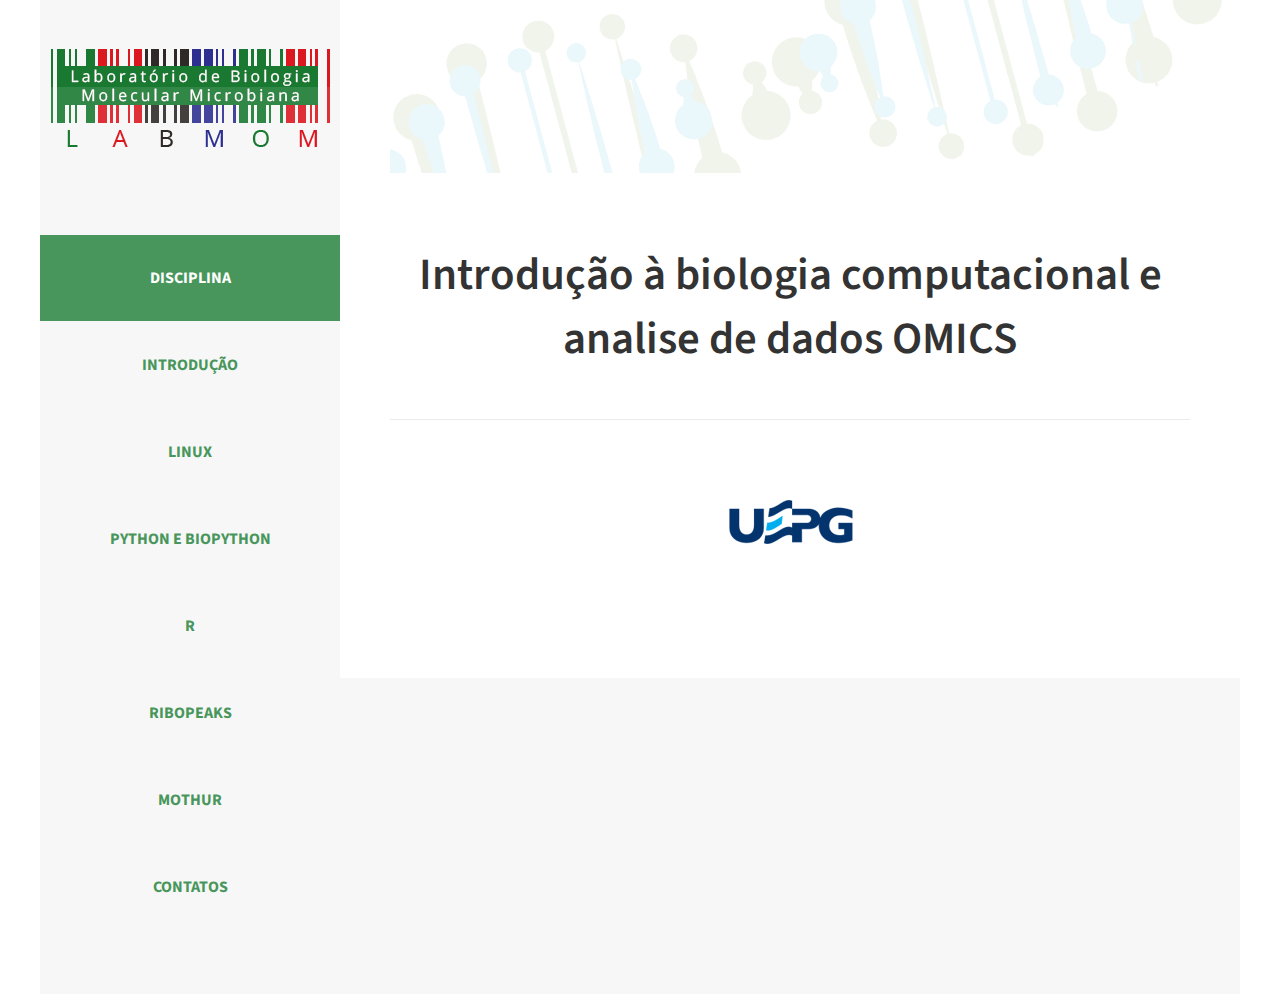
==== index.html @ 71353d30 "init" ====
<!DOCTYPE html PUBLIC "-//W3C//DTD XHTML 1.0 Strict//EN" "http://www.w3.org/TR/xhtml1/DTD/xhtml1-strict.dtd">
<html xmlns="http://www.w3.org/1999/xhtml">
<head>
<meta http-equiv="Content-Type" content="text/html; charset=utf-8" />
<title> Labmom - Disciplina </title>
<link href="http://fonts.googleapis.com/css?family=Source+Sans+Pro:200,300,400,600,700,900" rel="stylesheet" />
<link href="default.css" rel="stylesheet" type="text/css" media="all" />
<link href="fonts.css" rel="stylesheet" type="text/css" media="all" />
</head>
<body>
<div id="page" class="container">
	<div id="header">
		<div id="logo">
			<a href="https://sites.uepg.br/labmom/" target="_blank">
				<img src="images/logo.png" alt="" />
			</a>
		</div>
		<div id="menu">
			<ul>
				<li class="current_page_item"><a href="#" accesskey="1" title="">Disciplina</a></li>
				<li><a href="./introducao.html" accesskey="2" title="">Introdução</a></li>
				<li><a href="./linux.html" accesskey="3" title="">Linux</a></li>
				<li><a href="./python.html" accesskey="4" title="">Python e BioPython</a></li>
				<li><a href="./r.html" accesskey="5" title="">R</a></li>
				<li ><a href="./ribo.html" accesskey="5" title="">Ribopeaks</a></li>
				<li><a href="./morthur.html" accesskey="5" title="">Mothur</a></li>
				<li><a href="./contatos.html" accesskey="5" title="">Contatos</a></li>
			</ul>
		</div>
	</div>
	<div id="main">
		<div id="banner">
			<img src="images/fundo_topo.png" alt="" />
		</div>
		<div id="welcome">
			<div class="title">
				<h2> Introdução à biologia computacional e analise de dados OMICS </h2>
			</div>
		</div>
		<div id="featured">
			<a href="https://www.uepg.br/" target="_blank">	<img src="images/logo_uepg.png" alt="" /> </a>
		</div>
		
	</div>
</div>
<script src="assets/js/main.js"></script>
</body>
</html>
---- default.css ----
html, body
	{
		height: 100%;
	}
	
	body
	{
		margin: 0px;
		padding: 0px;
		background: #fff;
		font-family: 'Source Sans Pro', sans-serif;
		font-size: 12pt;
		font-weight: 300;
		color: #444444;
	}
	
	
	h1, h2, h3
	{
		margin: 0;
		padding: 0;
		font-weight: 600;
		color: #333333;
	}
	
	p, ol, ul
	{
		margin-top: 0;
	}
	
	ol, ul
	{
		padding: 0;
		list-style: none;
	}
	
	p
	{
		line-height: 180%;
	}
	
	strong
	{
	}
	
	a
	{
		color: #48965b;
	}
	
	a:hover
	{
		text-decoration: none;
	}
	
	.container
	{
		overflow: hidden;
		margin: 0em auto;
		width: 1200px;
	}
	
/*********************************************************************************/
/* Image Style                                                                   */
/*********************************************************************************/

	.image
	{
		display: inline-block;
	}
	
	.image img
	{
		display: block;
		width: 100%;
	}
	
	.image-full
	{
		display: block;
		width: 100%;
		margin: 0 0 2em 0;
	}
	
	.image-left
	{
		float: left;
		margin: 0 2em 2em 0;
	}
	
	.image-centered
	{
		display: block;
		margin: 0 0 2em 0;
	}
	
	.image-centered img
	{
		margin: 0 auto;
		width: auto;
	}

/*********************************************************************************/
/* List Styles                                                                   */
/*********************************************************************************/

	ul.style1
	{
		margin: 0 auto;
		padding: 0;
		width: 80%;
		overflow: hidden;
		list-style: none;
		text-align: left;
		color: #6c6c6c
	}
	
	ul.style1 li
	{
		padding: 1.6em 0em 0em 0em;
		margin: 0 0 2.5em 0;
		border-top: 1px solid rgba(0,0,0,.1); 
	}
	
	ul.style1 li:first-child
	{
		border-top: none;
	}
	
	ul.style1 p
	{
		margin: 0;
	}
	
	ul.style1 a
	{
		display: block;
		text-decoration: none;
		color: #2D2D2D;
	}
	
	ul.style1 a:hover
	{
		text-decoration: underline;
	}
	
	ul.style1 h3
	{
		padding: 1em 0em 5px 0em;
		text-transform: uppercase;
		font-size: 1em;
		font-weight: 400;
	}
	
	ul.style1 .first
	{
		padding-top: 0;
		background: none;
	}
	
	ul.style1 .date
	{
		float: left;
		position: relative;
		width: 80px;
		height: 70px;
		margin: 0.5em 1.5em 0em 0.5em;
		padding: 1.5em 0em 1.5em 0em;
		box-shadow: 0px 0px 0px 5px rgba(255,255,255,0.1);
		line-height: normal;
		text-align: center;
		text-transform: uppercase;
		text-shadow: 0px 1px 0px rgba(0,0,0,.2);
		font-size: 1em;
		font-weight: 400;
		border-right: 1px solid rgba(0,0,0,.1); 
	}
	
	ul.style1 .date:after
	{
		content: '';
		display: block;
		position: absolute;
		left: 0;
		top: 0;
		width: 100%;
		height: 100%;
		border-radius: 6px;
	}
	
	ul.style1 .date b
	{
		margin: 0;
		padding: 0;
		display: block;
		margin-top: -5px;
		font-size: 1.8em;
		font-weight: 700;
	}
	
	ul.style1 .date a
	{
	}
	
	ul.style1 .date a:hover
	{
		text-decoration: none;
	}


/*********************************************************************************/
/* Social Icon Styles                                                            */
/*********************************************************************************/

	ul.contact
	{
		margin: 0;
		padding: 2em 0em 0em 0em;
		list-style: none;
	}
	
	ul.contact li
	{
		display: inline-block;
		padding: 0em 0.30em;
		font-size: 1em;
	}
	
	ul.contact li span
	{
		display: none;
		margin: 0;
		padding: 0;
	}
	
	ul.contact li a
	{
		color: #FFF;
	}
	
	ul.contact li a:before
	{
		display: inline-block;
		background: #3f3f3f;
		width: 40px;
		height: 40px;
		line-height: 40px;
		border-radius: 20px;
		text-align: center;
		color: #FFFFFF;
	}
	
	ul.contact li a.icon-twitter:before { background: #2DAAE4; }
	ul.contact li a.icon-facebook:before { background: #39599F; }
	ul.contact li a.icon-dribbble:before { background: #C4376B;	}
	ul.contact li a.icon-tumblr:before { background: #31516A; }
	ul.contact li a.icon-rss:before { background: #F2600B; }

/*********************************************************************************/
/* Button Style                                                                  */
/*********************************************************************************/

	.button
	{
		display: inline-block;
		padding: 1em 3em 1em 2em;
		letter-spacing: 0.20em;
		text-decoration: none;
		text-transform: uppercase;
		font-weight: 400;
		font-size: 0.90em;
		color: #FFF;
	}
	
	.button:before
	{
		display: inline-block;
		background: #FFC31F;
		margin-right: 1em;
		width: 40px;
		height: 40px;
		line-height: 40px;
		border-radius: 20px;
		text-align: center;
		color: #272925;
	}
		
/*********************************************************************************/
/* 4-column                                                                      */
/*********************************************************************************/

	.box1,
	.box2,
	.box3,
	.box4
	{
		width: 235px;
	}
	
	.box1,
	.box2,
	.box3,
	{
		float: left;
		margin-right: 20px;
	}
	
	.box4
	{
		float: right;
	}
	
/*********************************************************************************/
/* 3-column                                                                      */
/*********************************************************************************/

	.boxA,
	.boxB,
	.boxC
	{
		width: 320px;
	}

	.boxA,
	.boxB,
	{
		float: left;
		margin-right: 20px;
	}
	
	.boxC
	{
		float: right;
	}

/*********************************************************************************/
/* 2-column                                                                      */
/*********************************************************************************/

	.tbox1,
	.tbox2
	{
		width: 575px;
	}
	
	.tbox1
	{
		float: left;
	}

	.tbox2
	{
		float: right;
	}

/*********************************************************************************/
/* Heading Titles                                                                */
/*********************************************************************************/

	.title
	{
		margin-bottom: 3em;
	}
	
	.title h2
	{
		/*text-transform: Uppercase;*/
		font-size: 2.8em;
	}
	
	.title .byline
	{
		font-size: 1.3em;
		color: #6F6F6F;
	}
		
/*********************************************************************************/
/* Header                                                                        */
/*********************************************************************************/

	#header
	{
		position: relative;
		float: left;
		width: 300px;
		padding: 3em 0em;
	}

/*********************************************************************************/
/* Logo                                                                          */
/*********************************************************************************/

	#logo
	{
		text-align: center;
		margin-bottom: 4em;
	}
	
	#logo h1
	{
		display: block;
	}
	
	#logo a
	{
		text-decoration: none;
		color: #FFF;
	}
	
	#logo span
	{
		padding-right: 0.5em;
		text-transform: uppercase;
		font-size: 0.90em;
		color: rgba(255,255,255,0.3);
	}

	#logo span a
	{
		color: rgba(255,255,255,0.5);
	}
	
	#logo img
	{
		display: inline-block;
		margin-bottom: 1em;
		/*border-radius: 50%;*/
	}

/*********************************************************************************/
/* Menu                                                                          */
/*********************************************************************************/

	#menu
	{
	}
	
	#menu ul
	{
	}
	
	#menu li
	{
		border-top: 1px solid rgba(255,255,255,0.08);
	}
	
	#menu li a, #menu li span
	{
		display: block;
		padding: 2em 1.5em;
		text-align: center;
		text-decoration:  none;
		text-transform: uppercase;
		font-weight: 700;
	}
	
	#menu li:hover a, #menu li.active a, #menu li.active span
	{
	}
	
	#menu .current_page_item a
	{
		background: #48965b;
		color: rgba(255,255,255,1);
	}
	
	#menu .icon
	{
	}

/*********************************************************************************/
/* Banner                                                                        */
/*********************************************************************************/

	#banner
	{
		margin-bottom: 4em;
	}

/*********************************************************************************/
/* Page                                                                          */
/*********************************************************************************/

	#page
	{
		background: #f7f7f7;
	}

/*********************************************************************************/
/* Main                                                                          */
/*********************************************************************************/

	#main
	{
		overflow: hidden;
		float: right;
		width: 800px;
		padding: 0em 50px 5em 50px;
		background: #FFF;
		text-align: center;
	}

/*********************************************************************************/
/* Featured                                                                      */
/*********************************************************************************/

	#featured
	{
		overflow: hidden;
		margin-bottom: 3em;
		padding-top: 5em;
		border-top: 1px solid rgba(0,0,0,0.08);
	}

/*********************************************************************************/
/* Sidebar                                                                       */
/*********************************************************************************/

	#sidebar
	{
	}

/*********************************************************************************/
/* Footer                                                                        */
/*********************************************************************************/

	#footer
	{
	}

/*********************************************************************************/
/* Copyright                                                                     */
/*********************************************************************************/

	#copyright
	{
		overflow: hidden;
		padding: 5em 0em;
		border-top: 1px solid rgba(0,0,0,0.08);
	}
	
	#copyright span
	{
		display: block;
		letter-spacing: 0.20em;
		line-height: 2.5em;
		text-align: center;
		text-transform: uppercase;
		font-size: 0.80em;
		color: rgba(0,0,0,0.7);
	}
	
	#copyright a
	{
		text-decoration: none;
		color: rgba(0,0,0,0.9);
	}

	.fa
	{
		display: block;
		color: #000;
		background: red;
	}
---- fonts.css ----
@charset 'UTF-8';

@font-face{font-family:'FontAwesome';src:url('font/fontawesome-webfont.eot?v=4.0.1');src:url('font/fontawesome-webfont.eot?#iefix&v=4.0.1') format('embedded-opentype'),url('font/fontawesome-webfont.woff?v=4.0.1') format('woff'),url('font/fontawesome-webfont.ttf?v=4.0.1') format('truetype'),url('font/fontawesome-webfont.svg?v=4.0.1#fontawesomeregular') format('svg');font-weight:normal;font-style:normal}

/*********************************************************************************/
/* Icons                                                                         */
/* Powered by Font Awesome by Dave Gandy | http://fontawesome.io                 */
/* Licensed under the SIL OFL 1.1 (font), MIT (CSS)                              */
/*********************************************************************************/

	.fa
	{
		text-decoration: none;
	}

		.fa:before
		{
			display:inline-block;
			font-family: FontAwesome;
			font-size: 1.25em;
			text-decoration: none;
			font-style: normal;
			font-weight: normal;
			line-height: 1;
			-webkit-font-smoothing:antialiased;
			-moz-osx-font-smoothing:grayscale;
		}

		.fa-lg{font-size:1.3333333333333333em;line-height:.75em;vertical-align:-15%}
		.fa-2x{font-size:2em}
		.fa-3x{font-size:3em}
		.fa-4x{font-size:4em}
		.fa-5x{font-size:5em}
		.fa-fw{width:1.2857142857142858em;text-align:center}
		.fa-ul{padding-left:0;margin-left:2.142857142857143em;list-style-type:none}.fa-ul>li{position:relative}
		.fa-li{position:absolute;left:-2.142857142857143em;width:2.142857142857143em;top:.14285714285714285em;text-align:center}.fa-li.fa-lg{left:-1.8571428571428572em}
		.fa-border{padding:.2em .25em .15em;border:solid .08em #eee;border-radius:.1em}
		.pull-right{float:right}
		.pull-left{float:left}
		.fa.pull-left{margin-right:.3em}
		.fa.pull-right{margin-left:.3em}
		.fa-spin{-webkit-animation:spin 2s infinite linear;-moz-animation:spin 2s infinite linear;-o-animation:spin 2s infinite linear;animation:spin 2s infinite linear}
		@-moz-keyframes spin{0%{-moz-transform:rotate(0deg)} 100%{-moz-transform:rotate(359deg)}}@-webkit-keyframes spin{0%{-webkit-transform:rotate(0deg)} 100%{-webkit-transform:rotate(359deg)}}@-o-keyframes spin{0%{-o-transform:rotate(0deg)} 100%{-o-transform:rotate(359deg)}}@-ms-keyframes spin{0%{-ms-transform:rotate(0deg)} 100%{-ms-transform:rotate(359deg)}}@keyframes spin{0%{transform:rotate(0deg)} 100%{transform:rotate(359deg)}}.fa-rotate-90{filter:progid:DXImageTransform.Microsoft.BasicImage(rotation=1);-webkit-transform:rotate(90deg);-moz-transform:rotate(90deg);-ms-transform:rotate(90deg);-o-transform:rotate(90deg);transform:rotate(90deg)}
		.fa-rotate-180{filter:progid:DXImageTransform.Microsoft.BasicImage(rotation=2);-webkit-transform:rotate(180deg);-moz-transform:rotate(180deg);-ms-transform:rotate(180deg);-o-transform:rotate(180deg);transform:rotate(180deg)}
		.fa-rotate-270{filter:progid:DXImageTransform.Microsoft.BasicImage(rotation=3);-webkit-transform:rotate(270deg);-moz-transform:rotate(270deg);-ms-transform:rotate(270deg);-o-transform:rotate(270deg);transform:rotate(270deg)}
		.fa-flip-horizontal{filter:progid:DXImageTransform.Microsoft.BasicImage(rotation=0, mirror=1);-webkit-transform:scale(-1, 1);-moz-transform:scale(-1, 1);-ms-transform:scale(-1, 1);-o-transform:scale(-1, 1);transform:scale(-1, 1)}
		.fa-flip-vertical{filter:progid:DXImageTransform.Microsoft.BasicImage(rotation=2, mirror=1);-webkit-transform:scale(1, -1);-moz-transform:scale(1, -1);-ms-transform:scale(1, -1);-o-transform:scale(1, -1);transform:scale(1, -1)}
		.fa-stack{position:relative;display:inline-block;width:2em;height:2em;line-height:2em;vertical-align:middle}
		.fa-stack-1x,.fa-stack-2x{position:absolute;left:0;width:100%;text-align:center}
		.fa-stack-1x{line-height:inherit}
		.fa-stack-2x{font-size:2em}
		.fa-inverse{color:#fff}
		.fa-glass:before{content:"\f000"}
		.fa-music:before{content:"\f001"}
		.fa-search:before{content:"\f002"}
		.fa-envelope-o:before{content:"\f003"}
		.fa-heart:before{content:"\f004"}
		.fa-star:before{content:"\f005"}
		.fa-star-o:before{content:"\f006"}
		.fa-user:before{content:"\f007"}
		.fa-film:before{content:"\f008"}
		.fa-th-large:before{content:"\f009"}
		.fa-th:before{content:"\f00a"}
		.fa-th-list:before{content:"\f00b"}
		.fa-check:before{content:"\f00c"}
		.fa-times:before{content:"\f00d"}
		.fa-search-plus:before{content:"\f00e"}
		.fa-search-minus:before{content:"\f010"}
		.fa-power-off:before{content:"\f011"}
		.fa-signal:before{content:"\f012"}
		.fa-gear:before,.fa-cog:before{content:"\f013"}
		.fa-trash-o:before{content:"\f014"}
		.fa-home:before{content:"\f015"}
		.fa-file-o:before{content:"\f016"}
		.fa-clock-o:before{content:"\f017"}
		.fa-road:before{content:"\f018"}
		.fa-download:before{content:"\f019"}
		.fa-arrow-circle-o-down:before{content:"\f01a"}
		.fa-arrow-circle-o-up:before{content:"\f01b"}
		.fa-inbox:before{content:"\f01c"}
		.fa-play-circle-o:before{content:"\f01d"}
		.fa-rotate-right:before,.fa-repeat:before{content:"\f01e"}
		.fa-refresh:before{content:"\f021"}
		.fa-list-alt:before{content:"\f022"}
		.fa-lock:before{content:"\f023"}
		.fa-flag:before{content:"\f024"}
		.fa-headphones:before{content:"\f025"}
		.fa-volume-off:before{content:"\f026"}
		.fa-volume-down:before{content:"\f027"}
		.fa-volume-up:before{content:"\f028"}
		.fa-qrcode:before{content:"\f029"}
		.fa-barcode:before{content:"\f02a"}
		.fa-tag:before{content:"\f02b"}
		.fa-tags:before{content:"\f02c"}
		.fa-book:before{content:"\f02d"}
		.fa-bookmark:before{content:"\f02e"}
		.fa-print:before{content:"\f02f"}
		.fa-camera:before{content:"\f030"}
		.fa-font:before{content:"\f031"}
		.fa-bold:before{content:"\f032"}
		.fa-italic:before{content:"\f033"}
		.fa-text-height:before{content:"\f034"}
		.fa-text-width:before{content:"\f035"}
		.fa-align-left:before{content:"\f036"}
		.fa-align-center:before{content:"\f037"}
		.fa-align-right:before{content:"\f038"}
		.fa-align-justify:before{content:"\f039"}
		.fa-list:before{content:"\f03a"}
		.fa-dedent:before,.fa-outdent:before{content:"\f03b"}
		.fa-indent:before{content:"\f03c"}
		.fa-video-camera:before{content:"\f03d"}
		.fa-picture-o:before{content:"\f03e"}
		.fa-pencil:before{content:"\f040"}
		.fa-map-marker:before{content:"\f041"}
		.fa-adjust:before{content:"\f042"}
		.fa-tint:before{content:"\f043"}
		.fa-edit:before,.fa-pencil-square-o:before{content:"\f044"}
		.fa-share-square-o:before{content:"\f045"}
		.fa-check-square-o:before{content:"\f046"}
		.fa-move:before{content:"\f047"}
		.fa-step-backward:before{content:"\f048"}
		.fa-fast-backward:before{content:"\f049"}
		.fa-backward:before{content:"\f04a"}
		.fa-play:before{content:"\f04b"}
		.fa-pause:before{content:"\f04c"}
		.fa-stop:before{content:"\f04d"}
		.fa-forward:before{content:"\f04e"}
		.fa-fast-forward:before{content:"\f050"}
		.fa-step-forward:before{content:"\f051"}
		.fa-eject:before{content:"\f052"}
		.fa-chevron-left:before{content:"\f053"}
		.fa-chevron-right:before{content:"\f054"}
		.fa-plus-circle:before{content:"\f055"}
		.fa-minus-circle:before{content:"\f056"}
		.fa-times-circle:before{content:"\f057"}
		.fa-check-circle:before{content:"\f058"}
		.fa-question-circle:before{content:"\f059"}
		.fa-info-circle:before{content:"\f05a"}
		.fa-crosshairs:before{content:"\f05b"}
		.fa-times-circle-o:before{content:"\f05c"}
		.fa-check-circle-o:before{content:"\f05d"}
		.fa-ban:before{content:"\f05e"}
		.fa-arrow-left:before{content:"\f060"}
		.fa-arrow-right:before{content:"\f061"}
		.fa-arrow-up:before{content:"\f062"}
		.fa-arrow-down:before{content:"\f063"}
		.fa-mail-forward:before,.fa-share:before{content:"\f064"}
		.fa-resize-full:before{content:"\f065"}
		.fa-resize-small:before{content:"\f066"}
		.fa-plus:before{content:"\f067"}
		.fa-minus:before{content:"\f068"}
		.fa-asterisk:before{content:"\f069"}
		.fa-exclamation-circle:before{content:"\f06a"}
		.fa-gift:before{content:"\f06b"}
		.fa-leaf:before{content:"\f06c"}
		.fa-fire:before{content:"\f06d"}
		.fa-eye:before{content:"\f06e"}
		.fa-eye-slash:before{content:"\f070"}
		.fa-warning:before,.fa-exclamation-triangle:before{content:"\f071"}
		.fa-plane:before{content:"\f072"}
		.fa-calendar:before{content:"\f073"}
		.fa-random:before{content:"\f074"}
		.fa-comment:before{content:"\f075"}
		.fa-magnet:before{content:"\f076"}
		.fa-chevron-up:before{content:"\f077"}
		.fa-chevron-down:before{content:"\f078"}
		.fa-retweet:before{content:"\f079"}
		.fa-shopping-cart:before{content:"\f07a"}
		.fa-folder:before{content:"\f07b"}
		.fa-folder-open:before{content:"\f07c"}
		.fa-resize-vertical:before{content:"\f07d"}
		.fa-resize-horizontal:before{content:"\f07e"}
		.fa-bar-chart-o:before{content:"\f080"}
		.fa-twitter-square:before{content:"\f081"}
		.fa-facebook-square:before{content:"\f082"}
		.fa-camera-retro:before{content:"\f083"}
		.fa-key:before{content:"\f084"}
		.fa-gears:before,.fa-cogs:before{content:"\f085"}
		.fa-comments:before{content:"\f086"}
		.fa-thumbs-o-up:before{content:"\f087"}
		.fa-thumbs-o-down:before{content:"\f088"}
		.fa-star-half:before{content:"\f089"}
		.fa-heart-o:before{content:"\f08a"}
		.fa-sign-out:before{content:"\f08b"}
		.fa-linkedin-square:before{content:"\f08c"}
		.fa-thumb-tack:before{content:"\f08d"}
		.fa-external-link:before{content:"\f08e"}
		.fa-sign-in:before{content:"\f090"}
		.fa-trophy:before{content:"\f091"}
		.fa-github-square:before{content:"\f092"}
		.fa-upload:before{content:"\f093"}
		.fa-lemon-o:before{content:"\f094"}
		.fa-phone:before{content:"\f095"}
		.fa-square-o:before{content:"\f096"}
		.fa-bookmark-o:before{content:"\f097"}
		.fa-phone-square:before{content:"\f098"}
		.fa-twitter:before{content:"\f099"}
		.fa-facebook:before{content:"\f09a"}
		.fa-github:before{content:"\f09b"}
		.fa-unlock:before{content:"\f09c"}
		.fa-credit-card:before{content:"\f09d"}
		.fa-rss:before{content:"\f09e"}
		.fa-hdd-o:before{content:"\f0a0"}
		.fa-bullhorn:before{content:"\f0a1"}
		.fa-bell:before{content:"\f0f3"}
		.fa-certificate:before{content:"\f0a3"}
		.fa-hand-o-right:before{content:"\f0a4"}
		.fa-hand-o-left:before{content:"\f0a5"}
		.fa-hand-o-up:before{content:"\f0a6"}
		.fa-hand-o-down:before{content:"\f0a7"}
		.fa-arrow-circle-left:before{content:"\f0a8"}
		.fa-arrow-circle-right:before{content:"\f0a9"}
		.fa-arrow-circle-up:before{content:"\f0aa"}
		.fa-arrow-circle-down:before{content:"\f0ab"}
		.fa-globe:before{content:"\f0ac"}
		.fa-wrench:before{content:"\f0ad"}
		.fa-tasks:before{content:"\f0ae"}
		.fa-filter:before{content:"\f0b0"}
		.fa-briefcase:before{content:"\f0b1"}
		.fa-fullscreen:before{content:"\f0b2"}
		.fa-group:before{content:"\f0c0"}
		.fa-chain:before,.fa-link:before{content:"\f0c1"}
		.fa-cloud:before{content:"\f0c2"}
		.fa-flask:before{content:"\f0c3"}
		.fa-cut:before,.fa-scissors:before{content:"\f0c4"}
		.fa-copy:before,.fa-files-o:before{content:"\f0c5"}
		.fa-paperclip:before{content:"\f0c6"}
		.fa-save:before,.fa-floppy-o:before{content:"\f0c7"}
		.fa-square:before{content:"\f0c8"}
		.fa-reorder:before{content:"\f0c9"}
		.fa-list-ul:before{content:"\f0ca"}
		.fa-list-ol:before{content:"\f0cb"}
		.fa-strikethrough:before{content:"\f0cc"}
		.fa-underline:before{content:"\f0cd"}
		.fa-table:before{content:"\f0ce"}
		.fa-magic:before{content:"\f0d0"}
		.fa-truck:before{content:"\f0d1"}
		.fa-pinterest:before{content:"\f0d2"}
		.fa-pinterest-square:before{content:"\f0d3"}
		.fa-google-plus-square:before{content:"\f0d4"}
		.fa-google-plus:before{content:"\f0d5"}
		.fa-money:before{content:"\f0d6"}
		.fa-caret-down:before{content:"\f0d7"}
		.fa-caret-up:before{content:"\f0d8"}
		.fa-caret-left:before{content:"\f0d9"}
		.fa-caret-right:before{content:"\f0da"}
		.fa-columns:before{content:"\f0db"}
		.fa-unsorted:before,.fa-sort:before{content:"\f0dc"}
		.fa-sort-down:before,.fa-sort-asc:before{content:"\f0dd"}
		.fa-sort-up:before,.fa-sort-desc:before{content:"\f0de"}
		.fa-envelope:before{content:"\f0e0"}
		.fa-linkedin:before{content:"\f0e1"}
		.fa-rotate-left:before,.fa-undo:before{content:"\f0e2"}
		.fa-legal:before,.fa-gavel:before{content:"\f0e3"}
		.fa-dashboard:before,.fa-tachometer:before{content:"\f0e4"}
		.fa-comment-o:before{content:"\f0e5"}
		.fa-comments-o:before{content:"\f0e6"}
		.fa-flash:before,.fa-bolt:before{content:"\f0e7"}
		.fa-sitemap:before{content:"\f0e8"}
		.fa-umbrella:before{content:"\f0e9"}
		.fa-paste:before,.fa-clipboard:before{content:"\f0ea"}
		.fa-lightbulb-o:before{content:"\f0eb"}
		.fa-exchange:before{content:"\f0ec"}
		.fa-cloud-download:before{content:"\f0ed"}
		.fa-cloud-upload:before{content:"\f0ee"}
		.fa-user-md:before{content:"\f0f0"}
		.fa-stethoscope:before{content:"\f0f1"}
		.fa-suitcase:before{content:"\f0f2"}
		.fa-bell-o:before{content:"\f0a2"}
		.fa-coffee:before{content:"\f0f4"}
		.fa-cutlery:before{content:"\f0f5"}
		.fa-file-text-o:before{content:"\f0f6"}
		.fa-building:before{content:"\f0f7"}
		.fa-hospital:before{content:"\f0f8"}
		.fa-ambulance:before{content:"\f0f9"}
		.fa-medkit:before{content:"\f0fa"}
		.fa-fighter-jet:before{content:"\f0fb"}
		.fa-beer:before{content:"\f0fc"}
		.fa-h-square:before{content:"\f0fd"}
		.fa-plus-square:before{content:"\f0fe"}
		.fa-angle-double-left:before{content:"\f100"}
		.fa-angle-double-right:before{content:"\f101"}
		.fa-angle-double-up:before{content:"\f102"}
		.fa-angle-double-down:before{content:"\f103"}
		.fa-angle-left:before{content:"\f104"}
		.fa-angle-right:before{content:"\f105"}
		.fa-angle-up:before{content:"\f106"}
		.fa-angle-down:before{content:"\f107"}
		.fa-desktop:before{content:"\f108"}
		.fa-laptop:before{content:"\f109"}
		.fa-tablet:before{content:"\f10a"}
		.fa-mobile-phone:before,.fa-mobile:before{content:"\f10b"}
		.fa-circle-o:before{content:"\f10c"}
		.fa-quote-left:before{content:"\f10d"}
		.fa-quote-right:before{content:"\f10e"}
		.fa-spinner:before{content:"\f110"}
		.fa-circle:before{content:"\f111"}
		.fa-mail-reply:before,.fa-reply:before{content:"\f112"}
		.fa-github-alt:before{content:"\f113"}
		.fa-folder-o:before{content:"\f114"}
		.fa-folder-open-o:before{content:"\f115"}
		.fa-expand-o:before{content:"\f116"}
		.fa-collapse-o:before{content:"\f117"}
		.fa-smile-o:before{content:"\f118"}
		.fa-frown-o:before{content:"\f119"}
		.fa-meh-o:before{content:"\f11a"}
		.fa-gamepad:before{content:"\f11b"}
		.fa-keyboard-o:before{content:"\f11c"}
		.fa-flag-o:before{content:"\f11d"}
		.fa-flag-checkered:before{content:"\f11e"}
		.fa-terminal:before{content:"\f120"}
		.fa-code:before{content:"\f121"}
		.fa-reply-all:before{content:"\f122"}
		.fa-mail-reply-all:before{content:"\f122"}
		.fa-star-half-empty:before,.fa-star-half-full:before,.fa-star-half-o:before{content:"\f123"}
		.fa-location-arrow:before{content:"\f124"}
		.fa-crop:before{content:"\f125"}
		.fa-code-fork:before{content:"\f126"}
		.fa-unlink:before,.fa-chain-broken:before{content:"\f127"}
		.fa-question:before{content:"\f128"}
		.fa-info:before{content:"\f129"}
		.fa-exclamation:before{content:"\f12a"}
		.fa-superscript:before{content:"\f12b"}
		.fa-subscript:before{content:"\f12c"}
		.fa-eraser:before{content:"\f12d"}
		.fa-puzzle-piece:before{content:"\f12e"}
		.fa-microphone:before{content:"\f130"}
		.fa-microphone-slash:before{content:"\f131"}
		.fa-shield:before{content:"\f132"}
		.fa-calendar-o:before{content:"\f133"}
		.fa-fire-extinguisher:before{content:"\f134"}
		.fa-rocket:before{content:"\f135"}
		.fa-maxcdn:before{content:"\f136"}
		.fa-chevron-circle-left:before{content:"\f137"}
		.fa-chevron-circle-right:before{content:"\f138"}
		.fa-chevron-circle-up:before{content:"\f139"}
		.fa-chevron-circle-down:before{content:"\f13a"}
		.fa-html5:before{content:"\f13b"}
		.fa-css3:before{content:"\f13c"}
		.fa-anchor:before{content:"\f13d"}
		.fa-unlock-o:before{content:"\f13e"}
		.fa-bullseye:before{content:"\f140"}
		.fa-ellipsis-horizontal:before{content:"\f141"}
		.fa-ellipsis-vertical:before{content:"\f142"}
		.fa-rss-square:before{content:"\f143"}
		.fa-play-circle:before{content:"\f144"}
		.fa-ticket:before{content:"\f145"}
		.fa-minus-square:before{content:"\f146"}
		.fa-minus-square-o:before{content:"\f147"}
		.fa-level-up:before{content:"\f148"}
		.fa-level-down:before{content:"\f149"}
		.fa-check-square:before{content:"\f14a"}
		.fa-pencil-square:before{content:"\f14b"}
		.fa-external-link-square:before{content:"\f14c"}
		.fa-share-square:before{content:"\f14d"}
		.fa-compass:before{content:"\f14e"}
		.fa-toggle-down:before,.fa-caret-square-o-down:before{content:"\f150"}
		.fa-toggle-up:before,.fa-caret-square-o-up:before{content:"\f151"}
		.fa-toggle-right:before,.fa-caret-square-o-right:before{content:"\f152"}
		.fa-euro:before,.fa-eur:before{content:"\f153"}
		.fa-gbp:before{content:"\f154"}
		.fa-dollar:before,.fa-usd:before{content:"\f155"}
		.fa-rupee:before,.fa-inr:before{content:"\f156"}
		.fa-cny:before,.fa-rmb:before,.fa-yen:before,.fa-jpy:before{content:"\f157"}
		.fa-ruble:before,.fa-rouble:before,.fa-rub:before{content:"\f158"}
		.fa-won:before,.fa-krw:before{content:"\f159"}
		.fa-bitcoin:before,.fa-btc:before{content:"\f15a"}
		.fa-file:before{content:"\f15b"}
		.fa-file-text:before{content:"\f15c"}
		.fa-sort-alpha-asc:before{content:"\f15d"}
		.fa-sort-alpha-desc:before{content:"\f15e"}
		.fa-sort-amount-asc:before{content:"\f160"}
		.fa-sort-amount-desc:before{content:"\f161"}
		.fa-sort-numeric-asc:before{content:"\f162"}
		.fa-sort-numeric-desc:before{content:"\f163"}
		.fa-thumbs-up:before{content:"\f164"}
		.fa-thumbs-down:before{content:"\f165"}
		.fa-youtube-square:before{content:"\f166"}
		.fa-youtube:before{content:"\f167"}
		.fa-xing:before{content:"\f168"}
		.fa-xing-square:before{content:"\f169"}
		.fa-youtube-play:before{content:"\f16a"}
		.fa-dropbox:before{content:"\f16b"}
		.fa-stack-overflow:before{content:"\f16c"}
		.fa-instagram:before{content:"\f16d"}
		.fa-flickr:before{content:"\f16e"}
		.fa-adn:before{content:"\f170"}
		.fa-bitbucket:before{content:"\f171"}
		.fa-bitbucket-square:before{content:"\f172"}
		.fa-tumblr:before{content:"\f173"}
		.fa-tumblr-square:before{content:"\f174"}
		.fa-long-arrow-down:before{content:"\f175"}
		.fa-long-arrow-up:before{content:"\f176"}
		.fa-long-arrow-left:before{content:"\f177"}
		.fa-long-arrow-right:before{content:"\f178"}
		.fa-apple:before{content:"\f179"}
		.fa-windows:before{content:"\f17a"}
		.fa-android:before{content:"\f17b"}
		.fa-linux:before{content:"\f17c"}
		.fa-dribbble:before{content:"\f17d"}
		.fa-skype:before{content:"\f17e"}
		.fa-foursquare:before{content:"\f180"}
		.fa-trello:before{content:"\f181"}
		.fa-female:before{content:"\f182"}
		.fa-male:before{content:"\f183"}
		.fa-gittip:before{content:"\f184"}
		.fa-sun-o:before{content:"\f185"}
		.fa-moon-o:before{content:"\f186"}
		.fa-archive:before{content:"\f187"}
		.fa-bug:before{content:"\f188"}
		.fa-vk:before{content:"\f189"}
		.fa-weibo:before{content:"\f18a"}
		.fa-renren:before{content:"\f18b"}
		.fa-pagelines:before{content:"\f18c"}
		.fa-stack-exchange:before{content:"\f18d"}
		.fa-arrow-circle-o-right:before{content:"\f18e"}
		.fa-arrow-circle-o-left:before{content:"\f190"}
		.fa-toggle-left:before,.fa-caret-square-o-left:before{content:"\f191"}
		.fa-dot-circle-o:before{content:"\f192"}
		.fa-wheelchair:before{content:"\f193"}
		.fa-vimeo-square:before{content:"\f194"}
		.fa-turkish-lira:before,.fa-try:before{content:"\f195"}
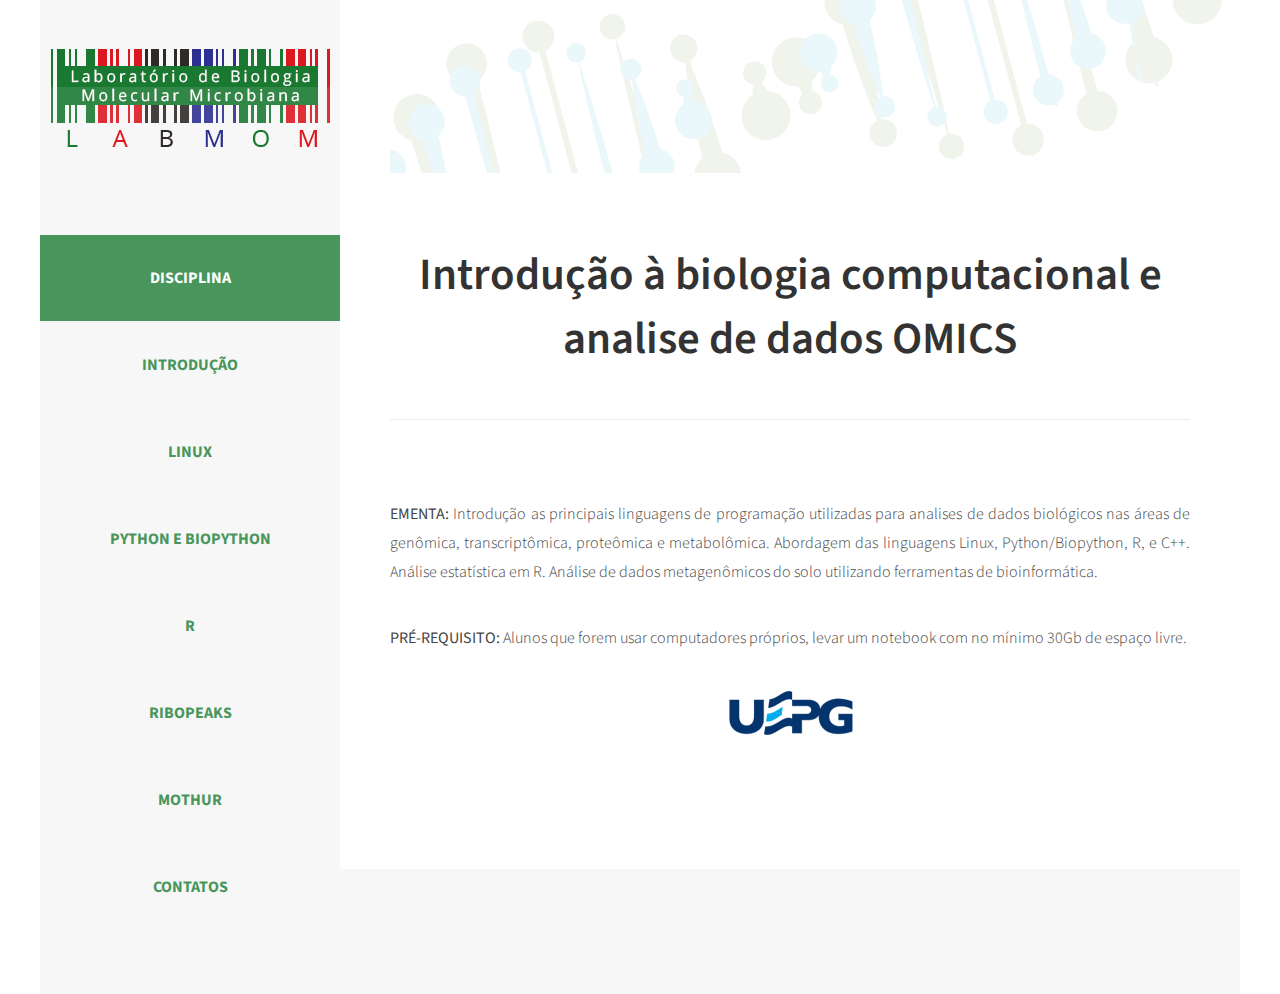
==== commit 5dd8ad98: "att ementa" ====
--- a/index.html
+++ b/index.html
@@ -38,6 +38,10 @@
 			</div>
 		</div>
 		<div id="featured">
+			<p align="justify"> <strong>EMENTA:</strong> Introdução as principais linguagens de programação utilizadas para analises de dados biológicos nas áreas de genômica, transcriptômica, proteômica e metabolômica. Abordagem das linguagens Linux, Python/Biopython, R, e C++. Análise estatística em R. Análise de dados metagenômicos do solo utilizando ferramentas de bioinformática. </p>
+			<br>
+			<p align="justify">  <strong>PRÉ-REQUISITO: </strong> Alunos que forem usar computadores próprios, levar um notebook com no mínimo 30Gb de espaço livre.</p>
+			<br>
 			<a href="https://www.uepg.br/" target="_blank">	<img src="images/logo_uepg.png" alt="" /> </a>
 		</div>
 		
